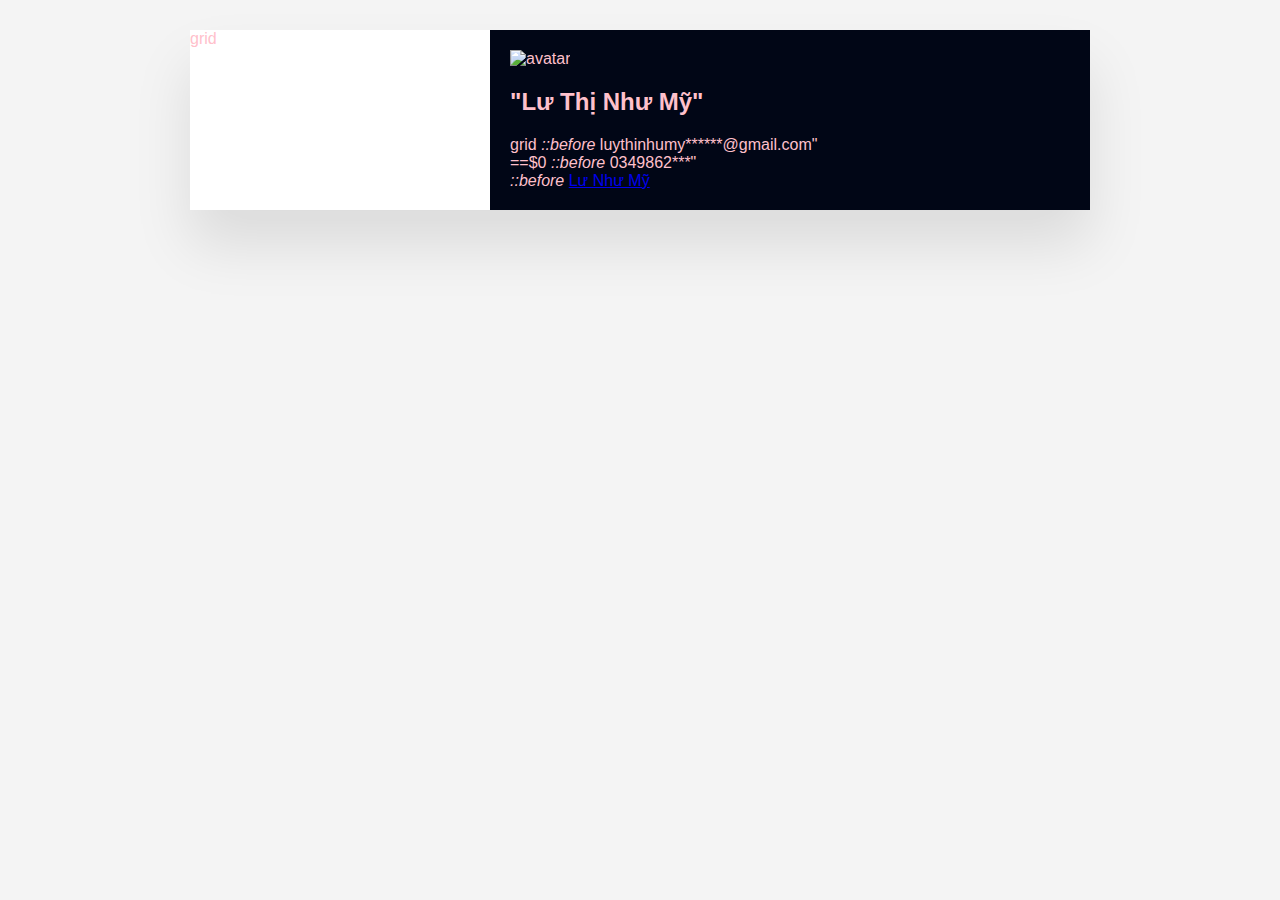
==== index.html @ cbc2c164 "Update index.html" ====
<!DOCTYPE html>
<html lang="en">
<head>
  <meta charset="UTF-8">
  <meta name="viewport" content="width=device-width, initial-scale=1.0">
  <style>
    body {
      font-family: 'Arial', sans-serif;
      background-color: #f4f4f4;
      color: pink;
      margin: 0;
      padding: 0;
      display: flex;
      justify-content: center;
    }
   .container {
    position: relative;
    width: 100%;
    background: #fff;
    max-width: 900px;
    min-height: 100px;
    margin: 30px;
    display: grid;
    grid-template-columns: 1fr 2fr;
    box-shadow: 0 35px 55px rgba(0,0,0,0.1);
    font-family: 'Gill Sans', 'Gill Sans MT', Calibri, 'Trebuchet MS', sans-serif;
    }
    .container .left {
    position: relative;
    background: #010616;
    padding: 20px;
    font-family: 'Gill Sans', 'Gill Sans MT', Calibri, 'Trebuchet MS', sans-serif;
}
.skill {
    font-size: 1em;
    font-weight: 90;
    color: rgb(204, 238, 236);
    text-align: left;
    font-family: 'Gill Sans', 'Gill Sans MT', Calibri, 'Trebuchet MS', sans-serif;
}
    .skill .skills .percent {
    position: relative;
    width: 100%;
    height: 2px;
    background: rgb(44, 41, 41);
    display: block;
    margin-top: 10px;
}
    }
    ul {
      list-style: none;
      padding: 0;
    }
    li {
      margin-bottom: 10px;
    }
    .education, .experience {
      margin-bottom: 30px;
    }
    .skills ul {
      display: flex;
      flex-direction: column;
    }
    .skills li {
      background-color: #3498db;
      color: #fff;
      border-radius: 15px;
      padding: 5px 10px;
      margin: 5px 0;
    }
  </style>
</head>
<body> 
  <div class="container"> grid
    <div class="left">
      <div class="profile">
        <div class="img">
          <img src="https://scr.vn/wp-content/uploads/2020/08/%E1%BA%A2nh-avt-%C4%91en-tr%E1%BA%AFng-d%E1%BB%85-th%C6%B0%C6%A1ng-1.jpg" alt="avatar">
        </div>
        <h2 style ="font-family: 'Gill Sans', 'Gill Sans MT', Calibri, 'Trebuchet MS', sans-serif;" >
          "Lư Thị Như Mỹ"
        </h2>
      </div>
      <div class="contact"> grid
        <span class="icon">
          <i class= "fa fa-lope" aria -hidden="true" >
        ::before
          </i>
        </span>
        <span class="text">luythinhumy******@gmail.com"</span>
          <br>
          <span class="icon"> ==$0
            <i class="fa fa-phone" aria-hidden="true"> 
              ::before
            </i>
            <span class="text">0349862***"</span>
            <br>
            <i class= " fa-brands fa-facebook-f" ariaaria- hindden="true"> 
              ::before
            </i>
          </span>
        <a href="https://www.facebook.com/nhumy.lu.75" target="_blank"
          style=" color:while" >Lư Như Mỹ </a> 
      </div>
    </div>
  </div>
</body>
</html>
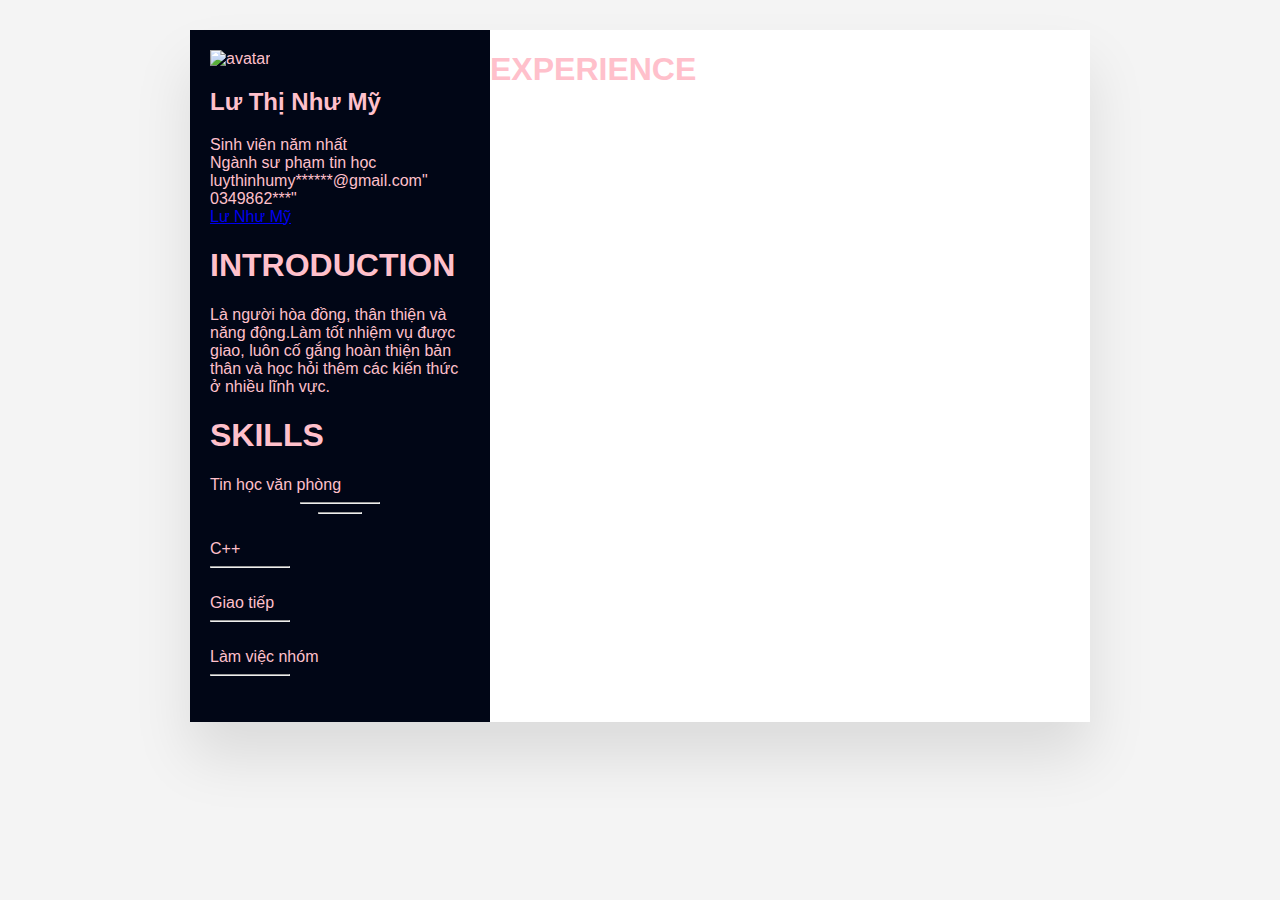
==== commit e2080b17: "Update index.html" ====
--- a/index.html
+++ b/index.html
@@ -71,38 +71,57 @@
   </style>
 </head>
 <body> 
-  <div class="container"> grid
+  <div class="container"> 
     <div class="left">
       <div class="profile">
         <div class="img">
-          <img src="https://scr.vn/wp-content/uploads/2020/08/%E1%BA%A2nh-avt-%C4%91en-tr%E1%BA%AFng-d%E1%BB%85-th%C6%B0%C6%A1ng-1.jpg" alt="avatar">
+          <img src="https://scr.vn/wp-content/uploads/2020/08/%E1%BA%A2nh-avt-%C4%91en-tr%E1%BA%AFng-d%E1%BB%85-th%C6%B0%C6%A1ng-1.jpg"
+           width="250px" height="250px"  alt="avatar">
         </div>
         <h2 style ="font-family: 'Gill Sans', 'Gill Sans MT', Calibri, 'Trebuchet MS', sans-serif;" >
-          "Lư Thị Như Mỹ"
+          Lư Thị Như Mỹ
         </h2>
+        <span> Sinh viên năm nhất </span>
+        <br>
+        <span> Ngành sư phạm tin học </span>
       </div>
-      <div class="contact"> grid
+      <div class="contact"> 
         <span class="icon">
           <i class= "fa fa-lope" aria -hidden="true" >
-        ::before
           </i>
         </span>
         <span class="text">luythinhumy******@gmail.com"</span>
           <br>
-          <span class="icon"> ==$0
+          <span class="icon"> 
             <i class="fa fa-phone" aria-hidden="true"> 
-              ::before
             </i>
             <span class="text">0349862***"</span>
             <br>
             <i class= " fa-brands fa-facebook-f" ariaaria- hindden="true"> 
-              ::before
             </i>
           </span>
         <a href="https://www.facebook.com/nhumy.lu.75" target="_blank"
-          style=" color:while" >Lư Như Mỹ </a> 
+          style="color:while" >Lư Như Mỹ </a> 
+        <H1> INTRODUCTION</H1>
+   <p> Là người hòa đồng, thân thiện và năng động.Làm tốt nhiệm vụ được giao, luôn cố gắng hoàn thiện bản thân và học hỏi thêm các kiến thức ở nhiều lĩnh vực.</p>
+        <H1> SKILLS </H1>
+        <span class="text"> Tin học văn phòng </span>
+        <hr width="30%" align=" left"/>
+        <hr width="16%" align =" left"/>
+        <br>
+        <span class="text"> C++</span>
+      <hr width =" 30%" align="left"/>
+        <br>
+           <span class="text">Giao tiếp</span>
+                  <hr width ="30%" align="left"/>
+        <br>
+        <span class="text"> Làm việc nhóm</span>
+       <hr width ="30%" align="left"/>
+        <br>
       </div>
     </div>
+    <div class="right">
+      <h1>EXPERIENCE</h1>
   </div>
 </body>
 </html>
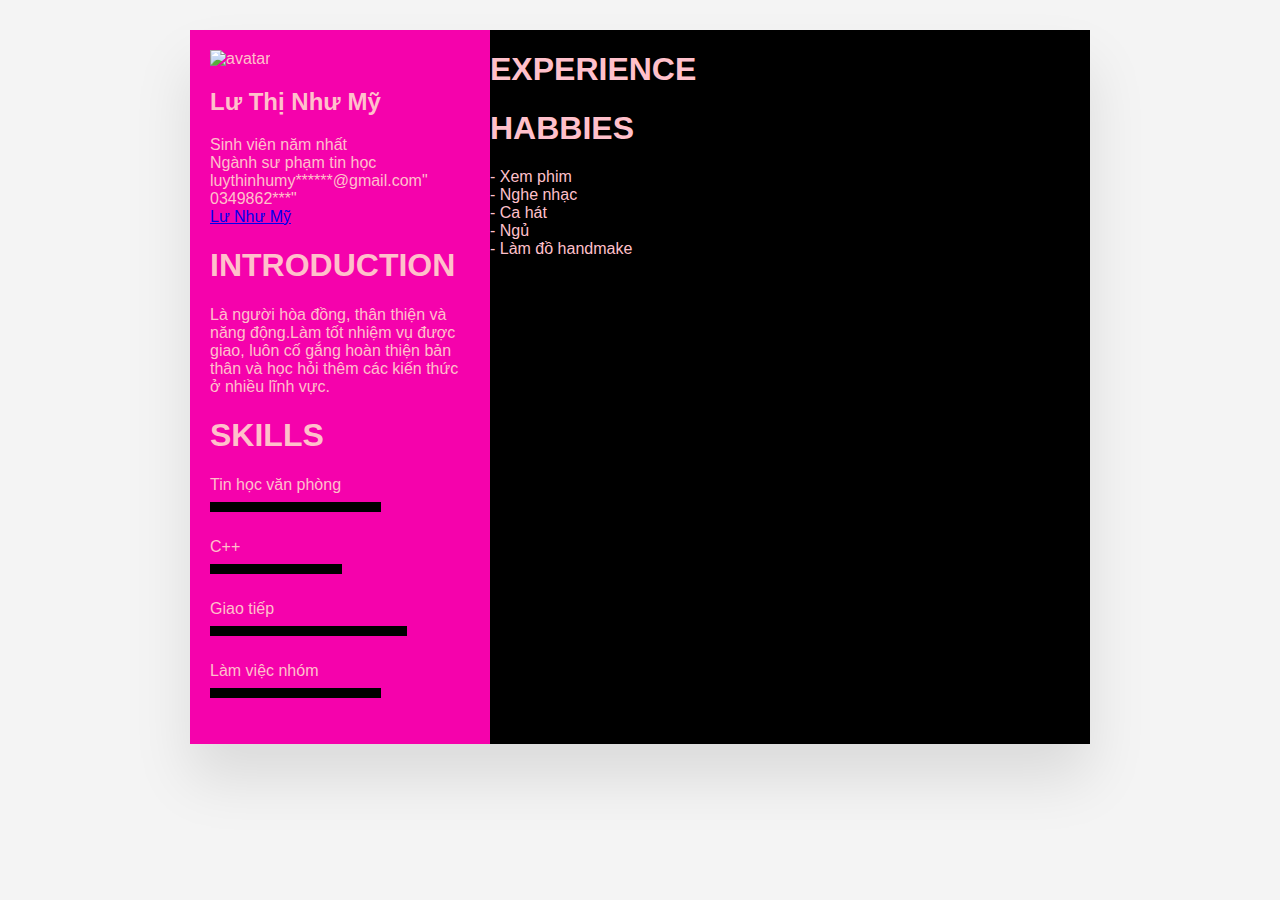
==== commit 71b1b4fa: "Update index.html" ====
--- a/index.html
+++ b/index.html
@@ -16,7 +16,7 @@
    .container {
     position: relative;
     width: 100%;
-    background: #fff;
+    background: black;
     max-width: 900px;
     min-height: 100px;
     margin: 30px;
@@ -27,14 +27,14 @@
     }
     .container .left {
     position: relative;
-    background: #010616;
+    background: rgb(245, 2, 172);
     padding: 20px;
     font-family: 'Gill Sans', 'Gill Sans MT', Calibri, 'Trebuchet MS', sans-serif;
 }
 .skill {
     font-size: 1em;
     font-weight: 90;
-    color: rgb(204, 238, 236);
+    color: rgb(204, 238, 236 );
     text-align: left;
     font-family: 'Gill Sans', 'Gill Sans MT', Calibri, 'Trebuchet MS', sans-serif;
 }
@@ -83,6 +83,7 @@
         </h2>
         <span> Sinh viên năm nhất </span>
         <br>
+        
         <span> Ngành sư phạm tin học </span>
       </div>
       <div class="contact"> 
@@ -106,22 +107,33 @@
    <p> Là người hòa đồng, thân thiện và năng động.Làm tốt nhiệm vụ được giao, luôn cố gắng hoàn thiện bản thân và học hỏi thêm các kiến thức ở nhiều lĩnh vực.</p>
         <H1> SKILLS </H1>
         <span class="text"> Tin học văn phòng </span>
-        <hr width="30%" align=" left"/>
-        <hr width="16%" align =" left"/>
+        <hr width="65%" align="left" size="10px" color="black"/>
+        
         <br>
         <span class="text"> C++</span>
-      <hr width =" 30%" align="left"/>
+      <hr width =" 50%" align="left" size="10px" color="black"/>
         <br>
            <span class="text">Giao tiếp</span>
-                  <hr width ="30%" align="left"/>
+      <hr width ="75%" align="left" size="10px" color="black"/>
         <br>
         <span class="text"> Làm việc nhóm</span>
-       <hr width ="30%" align="left"/>
+      <hr width ="65%" align="left" size="10px" color="black"/>
         <br>
       </div>
     </div>
     <div class="right">
-      <h1>EXPERIENCE</h1>
+      <h1> EXPERIENCE </h1>
+      <h1> HABBIES </h1>
+      <span> - Xem phim</span>
+      <br>
+      <span> - Nghe nhạc </span>
+      <br>
+      <span> - Ca hát</span>
+      <br>
+      <span> - Ngủ </span>
+      <br>
+      <span> - Làm đồ handmake</span>
+      <br>
   </div>
 </body>
 </html>
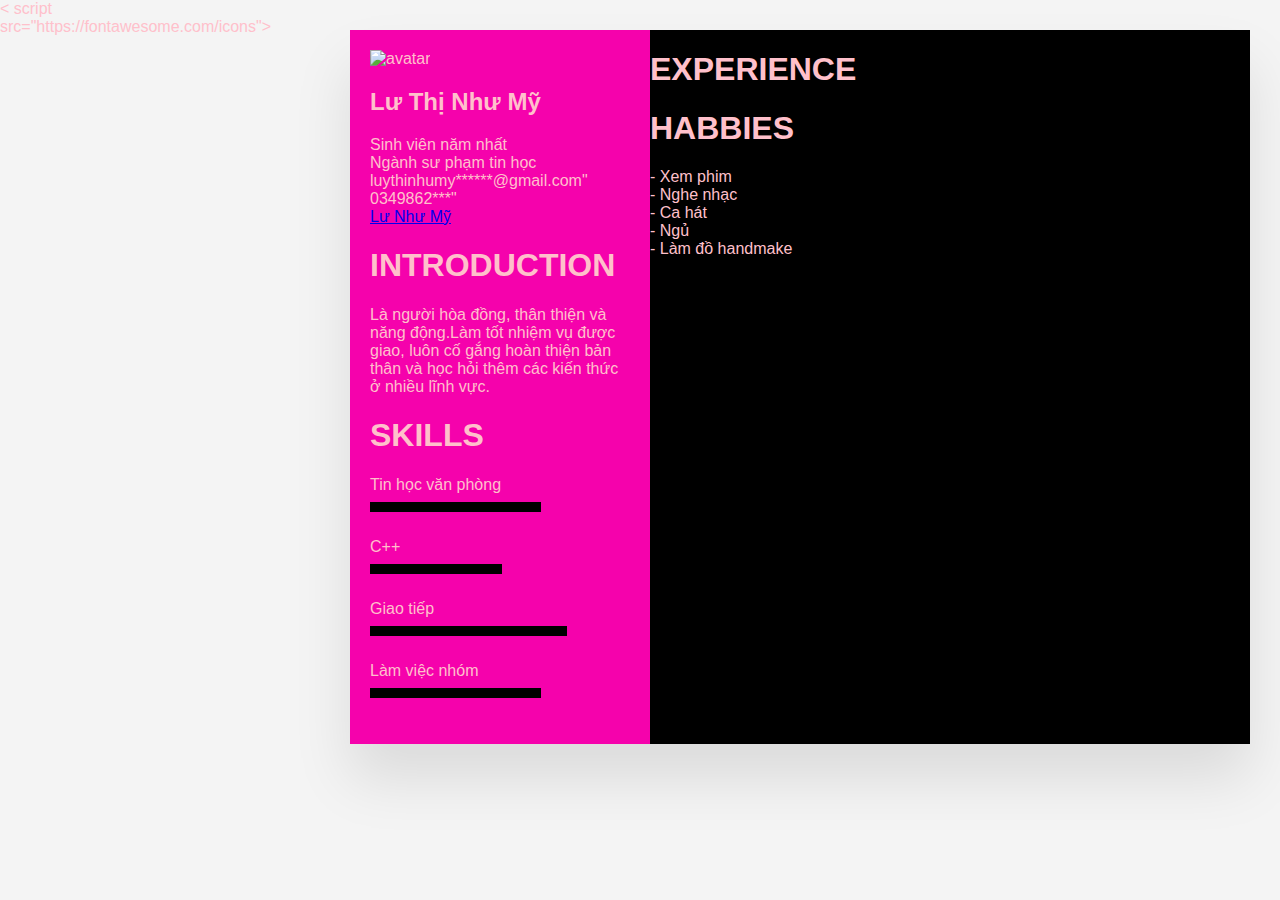
==== commit eb8a6af8: "Update index.html" ====
--- a/index.html
+++ b/index.html
@@ -3,6 +3,8 @@
 <head>
   <meta charset="UTF-8">
   <meta name="viewport" content="width=device-width, initial-scale=1.0">
+  < script 
+    src="https://fontawesome.com/icons"></script>
   <style>
     body {
       font-family: 'Arial', sans-serif;
@@ -76,7 +78,7 @@
       <div class="profile">
         <div class="img">
           <img src="https://scr.vn/wp-content/uploads/2020/08/%E1%BA%A2nh-avt-%C4%91en-tr%E1%BA%AFng-d%E1%BB%85-th%C6%B0%C6%A1ng-1.jpg"
-           width="250px" height="250px"  alt="avatar">
+           width="225px" height="225px"  alt="avatar">
         </div>
         <h2 style ="font-family: 'Gill Sans', 'Gill Sans MT', Calibri, 'Trebuchet MS', sans-serif;" >
           Lư Thị Như Mỹ
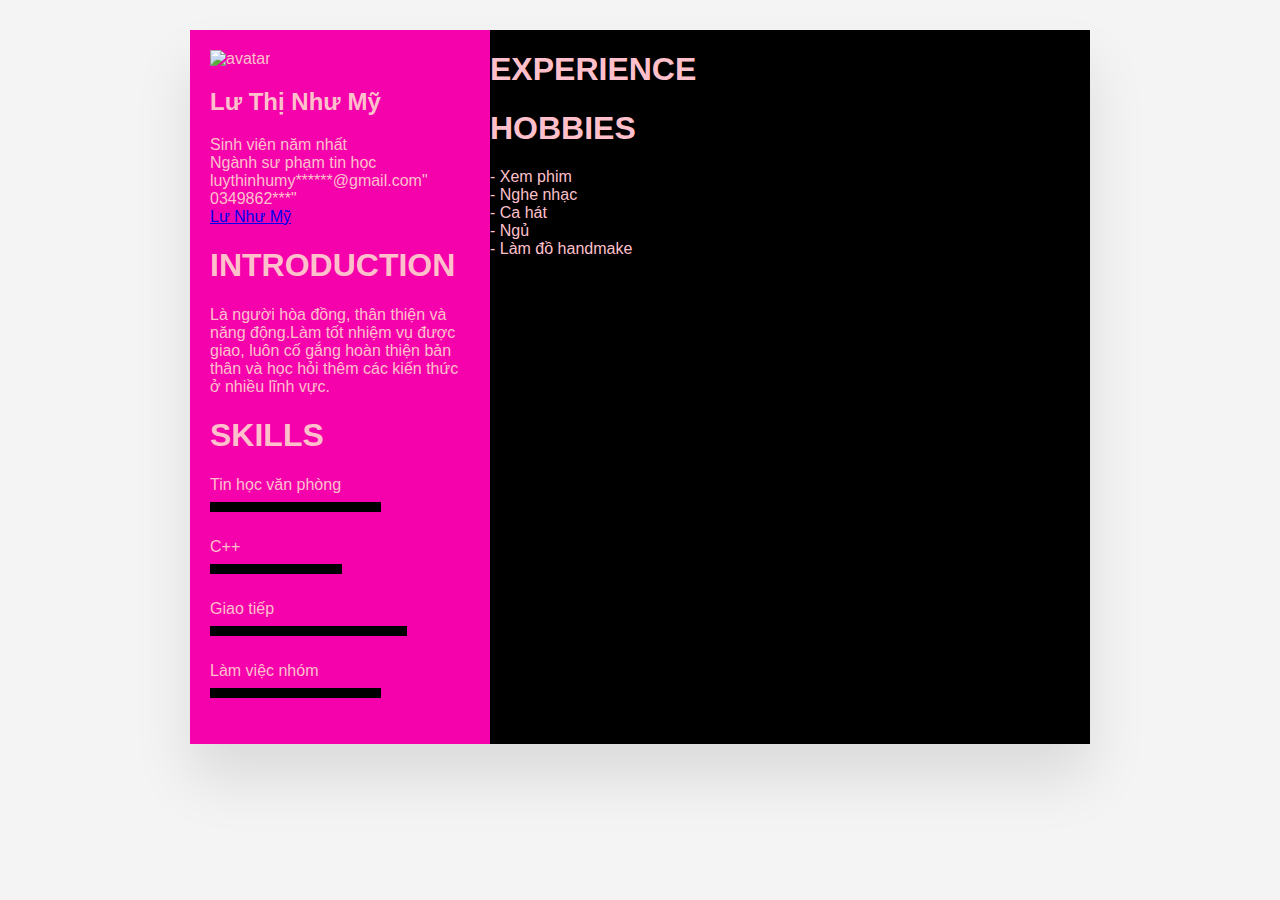
==== commit d184ae6a: "Update index.html" ====
--- a/index.html
+++ b/index.html
@@ -3,8 +3,6 @@
 <head>
   <meta charset="UTF-8">
   <meta name="viewport" content="width=device-width, initial-scale=1.0">
-  < script 
-    src="https://fontawesome.com/icons"></script>
   <style>
     body {
       font-family: 'Arial', sans-serif;
@@ -125,7 +123,7 @@
     </div>
     <div class="right">
       <h1> EXPERIENCE </h1>
-      <h1> HABBIES </h1>
+      <h1> HOBBIES </h1>
       <span> - Xem phim</span>
       <br>
       <span> - Nghe nhạc </span>
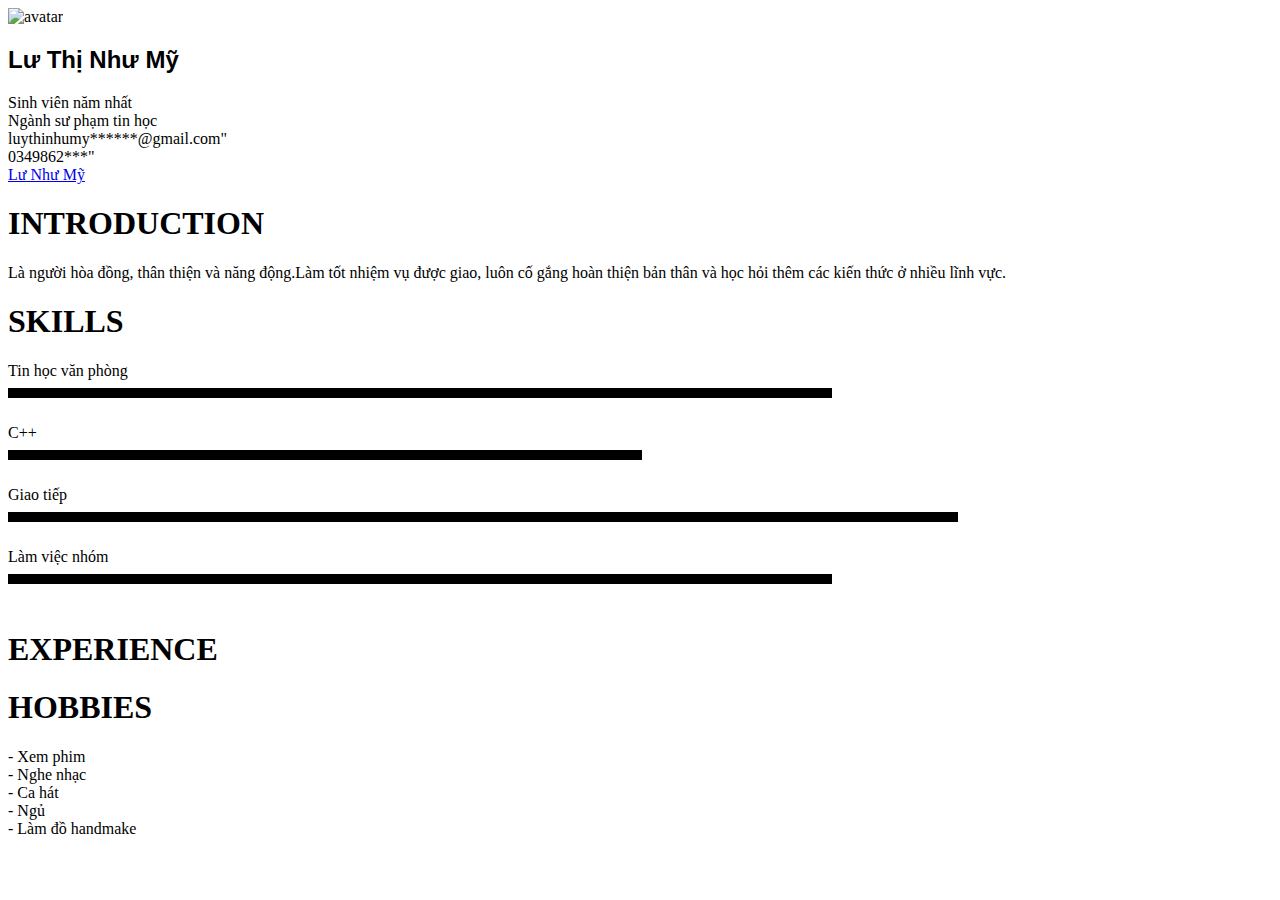
==== commit 04c7e2ae: "Update index.html" ====
--- a/index.html
+++ b/index.html
@@ -3,72 +3,7 @@
 <head>
   <meta charset="UTF-8">
   <meta name="viewport" content="width=device-width, initial-scale=1.0">
-  <style>
-    body {
-      font-family: 'Arial', sans-serif;
-      background-color: #f4f4f4;
-      color: pink;
-      margin: 0;
-      padding: 0;
-      display: flex;
-      justify-content: center;
-    }
-   .container {
-    position: relative;
-    width: 100%;
-    background: black;
-    max-width: 900px;
-    min-height: 100px;
-    margin: 30px;
-    display: grid;
-    grid-template-columns: 1fr 2fr;
-    box-shadow: 0 35px 55px rgba(0,0,0,0.1);
-    font-family: 'Gill Sans', 'Gill Sans MT', Calibri, 'Trebuchet MS', sans-serif;
-    }
-    .container .left {
-    position: relative;
-    background: rgb(245, 2, 172);
-    padding: 20px;
-    font-family: 'Gill Sans', 'Gill Sans MT', Calibri, 'Trebuchet MS', sans-serif;
-}
-.skill {
-    font-size: 1em;
-    font-weight: 90;
-    color: rgb(204, 238, 236 );
-    text-align: left;
-    font-family: 'Gill Sans', 'Gill Sans MT', Calibri, 'Trebuchet MS', sans-serif;
-}
-    .skill .skills .percent {
-    position: relative;
-    width: 100%;
-    height: 2px;
-    background: rgb(44, 41, 41);
-    display: block;
-    margin-top: 10px;
-}
-    }
-    ul {
-      list-style: none;
-      padding: 0;
-    }
-    li {
-      margin-bottom: 10px;
-    }
-    .education, .experience {
-      margin-bottom: 30px;
-    }
-    .skills ul {
-      display: flex;
-      flex-direction: column;
-    }
-    .skills li {
-      background-color: #3498db;
-      color: #fff;
-      border-radius: 15px;
-      padding: 5px 10px;
-      margin: 5px 0;
-    }
-  </style>
+ 
 </head>
 <body> 
   <div class="container"> 
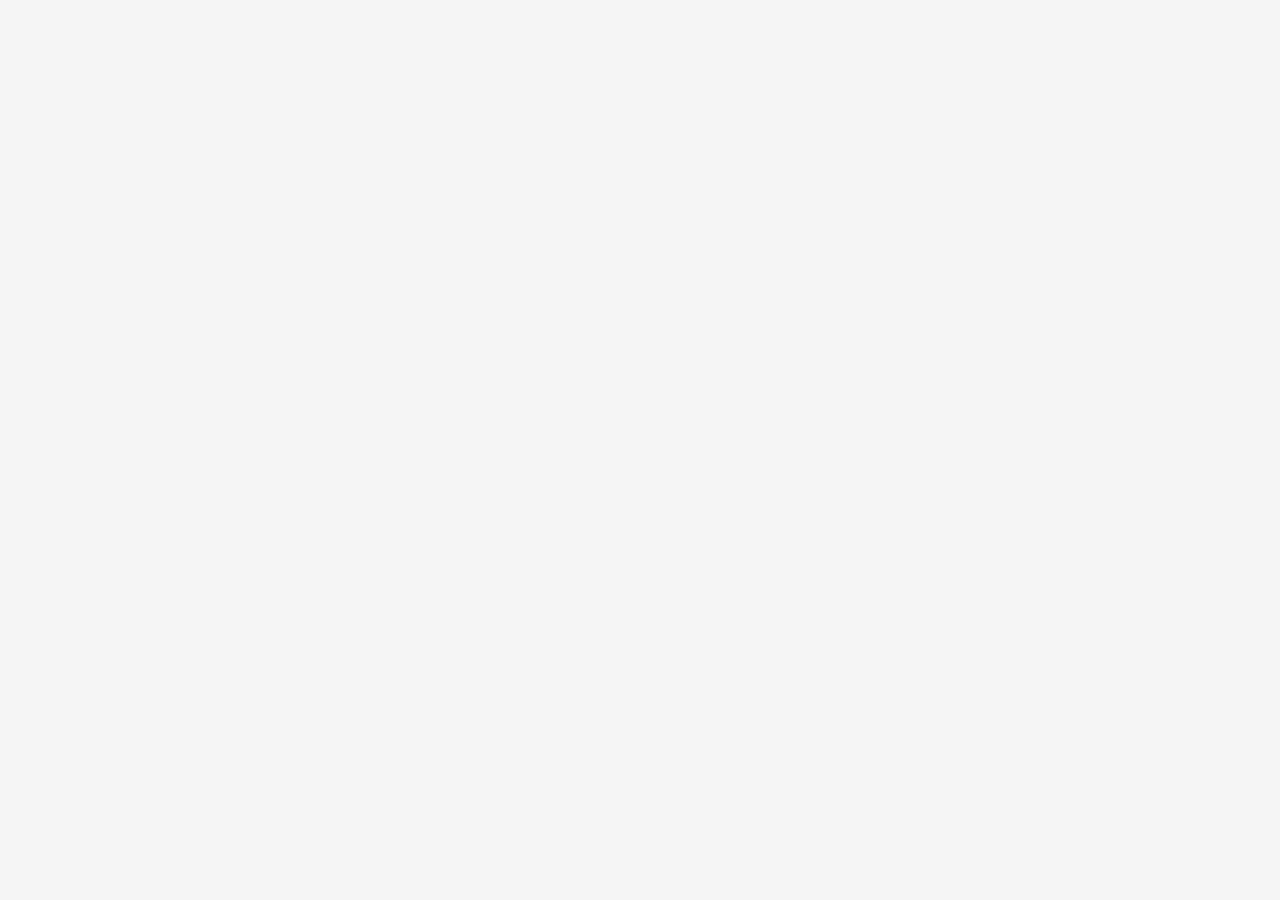
==== commit 044aeb13: "Update index.html" ====
--- a/index.html
+++ b/index.html
@@ -3,15 +3,36 @@
 <head>
   <meta charset="UTF-8">
   <meta name="viewport" content="width=device-width, initial-scale=1.0">
- 
-</head>
-<body> 
-  <div class="container"> 
-    <div class="left">
-      <div class="profile">
-        <div class="img">
-          <img src="https://scr.vn/wp-content/uploads/2020/08/%E1%BA%A2nh-avt-%C4%91en-tr%E1%BA%AFng-d%E1%BB%85-th%C6%B0%C6%A1ng-1.jpg"
-           width="225px" height="225px"  alt="avatar">
+ <style>
+    body {
+      font-family: 'Arial', sans-serif;
+      background-color: #f4f4f4;
+      color: pink;
+      margin: 0;
+      padding: 0;
+      display: flex;
+      justify-content: center;
+    }
+   .container {
+    position: relative;
+    width: 100%;
+    background: black;
+    max-width: 900px;
+    min-height: 100px;
+    margin: 30px;
+    display: grid;
+    grid-template-columns: 1fr 2fr;
+    box-shadow: 0 35px 55px rgba(0,0,0,0.1);
+    font-family: 'Gill Sans', 'Gill Sans MT', Calibri, 'Trebuchet MS', sans-serif;
+    }
+    .container .left {
+    position: relative;
+    background: rgb(245, 2, 172);
+    padding: 20px;
+    font-family: 'Gill Sans', 'Gill Sans MT', Calibri, 'Trebuchet MS', sans-serif;
+}
+.skill {
+    5"  alt="avatar">
         </div>
         <h2 style ="font-family: 'Gill Sans', 'Gill Sans MT', Calibri, 'Trebuchet MS', sans-serif;" >
           Lư Thị Như Mỹ
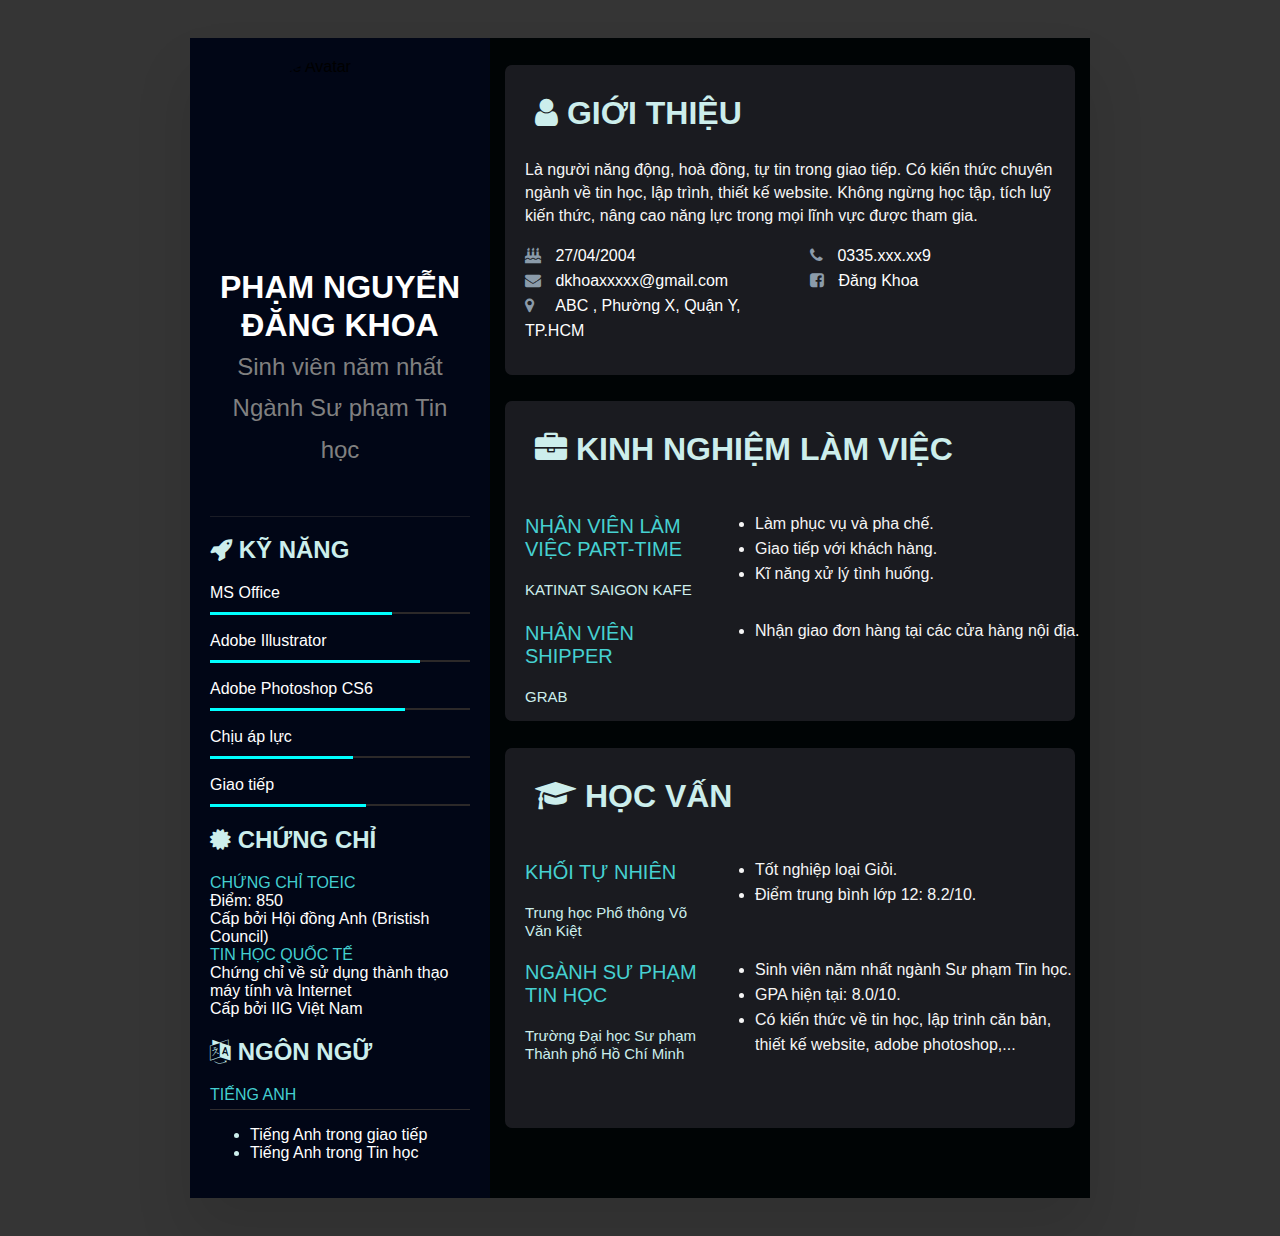
==== commit 1ef23fd8: "Update index.html" ====
--- a/index.html
+++ b/index.html
@@ -1,95 +1,169 @@
 <!DOCTYPE html>
 <html lang="en">
 <head>
-  <meta charset="UTF-8">
-  <meta name="viewport" content="width=device-width, initial-scale=1.0">
- <style>
-    body {
-      font-family: 'Arial', sans-serif;
-      background-color: #f4f4f4;
-      color: pink;
-      margin: 0;
-      padding: 0;
-      display: flex;
-      justify-content: center;
-    }
-   .container {
-    position: relative;
-    width: 100%;
-    background: black;
-    max-width: 900px;
-    min-height: 100px;
-    margin: 30px;
-    display: grid;
-    grid-template-columns: 1fr 2fr;
-    box-shadow: 0 35px 55px rgba(0,0,0,0.1);
-    font-family: 'Gill Sans', 'Gill Sans MT', Calibri, 'Trebuchet MS', sans-serif;
-    }
-    .container .left {
-    position: relative;
-    background: rgb(245, 2, 172);
-    padding: 20px;
-    font-family: 'Gill Sans', 'Gill Sans MT', Calibri, 'Trebuchet MS', sans-serif;
-}
-.skill {
-    5"  alt="avatar">
+    <link rel="icon" href="avt_2.png" type="x-icon">
+    <meta charset="UTF-8">
+    <meta http-equiv="X-UA-Compatible" content="IE=edge">
+    <meta name="viewport" content="width=device-width, initial-scale=1.0">
+    <link rel="stylesheet" href="style.css">
+    <link rel="stylesheet" href="https://cdnjs.cloudflare.com/ajax/libs/font-awesome/4.7.0/css/font-awesome.css" integrity="sha512-5A8nwdMOWrSz20fDsjczgUidUBR8liPYU+WymTZP1lmY9G6Oc7HlZv156XqnsgNUzTyMefFTcsFH/tnJE/+xBg==" crossorigin="anonymous" referrerpolicy="no-referrer" />
+    <title>My CV</title>
+</head>
+<body> 
+    <div class="container">
+        <div class="left">
+            <div class="profile">
+                <div class="img">
+                    <img src="avt_2.png" alt="Profile Avatar">
+                </div>
+                <h2 style="font-family:'Gill Sans', 'Gill Sans MT', Calibri, 'Trebuchet MS', sans-serif">Phạm Nguyễn Đăng Khoa<br>
+                    <span>Sinh viên năm nhất</span>
+                    <br>
+                    <span>Ngành Sư phạm Tin học</span>
+                </h2>
+            </div>
+            <div class="skill">
+                <h2><i class="fa fa-rocket" aria-hidden="true"></i> KỸ NĂNG</h2>
+                <div class="skills">
+                    <span class="text">MS Office</span>
+                    <span class="percent">
+                        <div style="width : 70%;"></div>
+                    </span>
+                    <br>
+                    <span class="text">Adobe Illustrator</span>
+                    <span class="percent">
+                        <div style="width : 80.75%;"></div>
+                    </span>
+                    <br>
+                    <span class="text">Adobe Photoshop CS6</span>
+                    <span class="percent">
+                        <div style="width : 75%;"></div>
+                    </span>
+                    <br>
+                    <span class="text">Chịu áp lực</span>
+                    <span class="percent">
+                        <div style="width : 55%;"></div>
+                    </span>
+                    <br>
+                    <span class="text">Giao tiếp</span>
+                    <span class="percent">
+                        <div style="width : 60%;"></div>
+                    </span>
+                </div>
+            </div>
+            <div class="certificate">
+                <h2><i class="fa fa-certificate" aria-hidden="true"></i> CHỨNG CHỈ</h2>
+                <div class="certificates">
+                    <span class="text1">CHỨNG CHỈ TOEIC</span>
+                    <br>
+                    <span class="text2">Điểm: 850</span>
+                    <br>
+                    <span class="text2">Cấp bởi Hội đồng Anh (Bristish Council)</span>
+                    <br>
+                    <span class="text1">TIN HỌC QUỐC TẾ</span>
+                    <br>
+                    <span class="text2">Chứng chỉ về sử dụng thành thạo máy tính và Internet</span>
+                    <br>
+                    <span class="text2">Cấp bởi IIG Việt Nam</span>
+                </div>
+            </div>
+            <div class="lang">
+                <h2><i class="fa fa-language" aria-hidden="true"></i> NGÔN NGỮ</h2>
+                <div class="langs">
+                    <span class="text1">TIẾNG ANH</span>
+                    <span class="percent">
+                        <div style="width:100%"></div>
+                    </span>
+                    <ul>
+                        <li><span class="text2">Tiếng Anh trong giao tiếp</span></li>
+                        <li><span class="text2">Tiếng Anh trong Tin học</span></li>
+                    </ul>
+                </div>
+            </div>
         </div>
-        <h2 style ="font-family: 'Gill Sans', 'Gill Sans MT', Calibri, 'Trebuchet MS', sans-serif;" >
-          Lư Thị Như Mỹ
-        </h2>
-        <span> Sinh viên năm nhất </span>
-        <br>
-        
-        <span> Ngành sư phạm tin học </span>
-      </div>
-      <div class="contact"> 
-        <span class="icon">
-          <i class= "fa fa-lope" aria -hidden="true" >
-          </i>
-        </span>
-        <span class="text">luythinhumy******@gmail.com"</span>
-          <br>
-          <span class="icon"> 
-            <i class="fa fa-phone" aria-hidden="true"> 
-            </i>
-            <span class="text">0349862***"</span>
-            <br>
-            <i class= " fa-brands fa-facebook-f" ariaaria- hindden="true"> 
-            </i>
-          </span>
-        <a href="https://www.facebook.com/nhumy.lu.75" target="_blank"
-          style="color:while" >Lư Như Mỹ </a> 
-        <H1> INTRODUCTION</H1>
-   <p> Là người hòa đồng, thân thiện và năng động.Làm tốt nhiệm vụ được giao, luôn cố gắng hoàn thiện bản thân và học hỏi thêm các kiến thức ở nhiều lĩnh vực.</p>
-        <H1> SKILLS </H1>
-        <span class="text"> Tin học văn phòng </span>
-        <hr width="65%" align="left" size="10px" color="black"/>
-        
-        <br>
-        <span class="text"> C++</span>
-      <hr width =" 50%" align="left" size="10px" color="black"/>
-        <br>
-           <span class="text">Giao tiếp</span>
-      <hr width ="75%" align="left" size="10px" color="black"/>
-        <br>
-        <span class="text"> Làm việc nhóm</span>
-      <hr width ="65%" align="left" size="10px" color="black"/>
-        <br>
-      </div>
+        <div class="right">
+            <div class="info">
+                <h2><i class="fa fa-user" aria-hidden="true"></i> GIỚI THIỆU</h2>
+                <p>Là người năng động, hoà đồng, tự tin trong giao
+                    tiếp. Có kiến thức chuyên ngành về tin học, lập trình, thiết kế website.
+                    Không ngừng học tập, tích luỹ kiến thức, nâng cao năng lực trong mọi lĩnh
+                    vực được tham gia.</p>
+                <div class="contact">
+                    <div class="contact1">
+                        <span class="icon"><i class="fa fa-birthday-cake" aria-hidden="true"></i></span>
+                        <span class="text">27/04/2004</span>
+                        <br>
+                        <span class="icon"><i class="fa fa-envelope" aria-hidden="true"></i></span>
+                        <span class="text">dkhoaxxxxx@gmail.com</span>
+                        <br>
+                        <span class="icon1"><i class="fa fa-map-marker" aria-hidden="true"></i></span>
+                        <span class="text">ABC , Phường X, Quận Y, TP.HCM</span>
+                    </div>
+                    <div class="contact2">
+                        <span class="icon"><i class="fa fa-phone" aria-hidden="true"></i></span>
+                        <span class="text">0335.xxx.xx9</span>
+                        <br>
+                        <span class="icon"><i class="fa fa-facebook-square" aria-hidden="true"></i></span>
+                        <a href="https://www.facebook.com/dagkhore.274/" target="_blank" style="color:white">Đăng Khoa</a>
+                    </div>                   
+                </div>
+            </div>
+            <div class="exp">
+                <h2><i class="fa fa-briefcase" aria-hidden="true"></i> KINH NGHIỆM LÀM VIỆC</h2>
+                <div class="exp1">
+                    <div class="job1">
+                        <p>NHÂN VIÊN LÀM VIỆC PART-TIME</p>
+                        <span>KATINAT SAIGON KAFE</span>
+                    </div>
+                    <div class="text1">
+                        <ul style="color:whitesmoke">
+                            <li>Làm phục vụ và pha chế.</li>
+                            <li>Giao tiếp với khách hàng.</li>
+                            <li>Kĩ năng xử lý tình huống.</li>
+                        </ul>
+                    </div>
+                </div>
+                <div class="exp2">
+                    <div class="job2">
+                        <p>NHÂN VIÊN SHIPPER</p>
+                        <span>GRAB</span>
+                    </div>
+                    <div class="text2">
+                        <ul style="color:whitesmoke">
+                            <li>Nhận giao đơn hàng tại các cửa hàng nội địa.</li>
+                        </ul>
+                    </div>
+                </div>
+            </div>
+            <div class="study">
+                <h2><i class="fa fa-graduation-cap" aria-hidden="true"></i> HỌC VẤN</h2>
+                <div class="highschool">
+                    <div class="hs">
+                        <p>KHỐI TỰ NHIÊN</p>
+                        <span>Trung học Phổ thông Võ Văn Kiệt</span>
+                    </div>
+                    <div class="text1">
+                        <ul style="color:whitesmoke">
+                            <li>Tốt nghiệp loại Giỏi.</li>
+                            <li>Điểm trung bình lớp 12: 8.2/10.</li>
+                        </ul>
+                    </div>
+                </div>
+                <div class="university">
+                    <div class="u">
+                        <p>NGÀNH SƯ PHẠM TIN HỌC</p>
+                        <span>Trường Đại học Sư phạm Thành phố Hồ Chí Minh</span>
+                    </div>
+                    <div class="text2">
+                        <ul style="color:whitesmoke">
+                            <li>Sinh viên năm nhất ngành Sư phạm Tin học.</li>
+                            <li>GPA hiện tại: 8.0/10.</li>
+                            <li>Có kiến thức về tin học, lập trình căn bản, thiết kế website, adobe photoshop,...</li>
+                        </ul>
+                    </div>
+                </div>
+            </div>
+        </div>
     </div>
-    <div class="right">
-      <h1> EXPERIENCE </h1>
-      <h1> HOBBIES </h1>
-      <span> - Xem phim</span>
-      <br>
-      <span> - Nghe nhạc </span>
-      <br>
-      <span> - Ca hát</span>
-      <br>
-      <span> - Ngủ </span>
-      <br>
-      <span> - Làm đồ handmake</span>
-      <br>
-  </div>
 </body>
 </html>
--- a/style.css
+++ b/style.css
@@ -0,0 +1,343 @@
+body{
+    background: rgba(0, 0, 0, 0.792);
+    display:flex;
+    justify-content:center;
+    align-items:center ;
+    min-height: 100vh;
+}
+.container {
+    position: relative;
+    width: 100%;
+    background: #fff;
+    max-width: 900px;
+    min-height: 100px;
+    margin: 30px;
+    display: grid;
+    grid-template-columns: 1fr 2fr;
+    box-shadow: 0 35px 55px rgba(0,0,0,0.1);
+    font-family:'Gill Sans', 'Gill Sans MT', Calibri, 'Trebuchet MS', sans-serif;
+}
+.container .left {
+    position: relative;
+    background:#010616  ;
+    padding: 20px;
+    font-family:'Gill Sans', 'Gill Sans MT', Calibri, 'Trebuchet MS', sans-serif;
+}
+.profile {
+    position: relative;
+    display: flex;
+    flex-direction: column;
+    align-items: center;
+    padding-bottom: 20px;
+    border-bottom: 1px solid rgba(41, 40, 48, 0.645);
+    font-family:'Gill Sans', 'Gill Sans MT', Calibri, 'Trebuchet MS', sans-serif;
+}
+.profile .img {
+    position: relative;
+    width: 200px;
+    height: 200px;
+    border-radius: 50%;
+    overflow: hidden;
+}
+.profile .img img {
+    position: relative;
+    top: 0;
+    left: 0;
+    width: 100%;
+    height: 100%;
+    object-fit: cover;
+}
+.profile h2 {
+    color: #fff;
+    font-size: 2em;
+    margin-top: 10px;
+    text-transform: uppercase;
+    text-align: center;
+    font-weight: 600;
+    line-height: 1.2em ;
+    font-family:'Gill Sans', 'Gill Sans MT', Calibri, 'Trebuchet MS', sans-serif;
+}
+.profile h2 span {
+    font-size: 0.75em;
+    font-weight:300 ;
+    color: grey;
+    text-transform: none;
+}
+.skill {
+    font-size: 1em;
+    font-weight: 90;
+    color: rgb(204, 238, 236);
+    text-align: left;
+    font-family:'Gill Sans', 'Gill Sans MT', Calibri, 'Trebuchet MS', sans-serif;
+}
+.skill .skills .text {
+    font-size: 1em;
+    font-weight:300;
+    color: #fff;
+    text-transform: none;
+    text-align: left;
+}
+.skill .skills .percent {
+    position: relative;
+    width: 100%;
+    height: 2px;
+    background:rgb(44, 41, 41);
+    display: block;
+    margin-top: 10px;
+}
+.skill .skills .percent div {
+    position: absolute;
+    top: 0;
+    left: 0;
+    height: 150%;
+    background: cyan;
+}
+.certificate {
+    font-size: 1em;
+    font-weight: 90;
+    color: rgb(204, 238, 236);
+    text-align: left;
+    font-family:'Gill Sans', 'Gill Sans MT', Calibri, 'Trebuchet MS', sans-serif;
+}
+.certificate .certificates .text1 {
+    font-size: 1em;
+    font-weight:300;
+    color: rgba(75, 228, 228, 0.907);
+    text-transform: none;
+    text-align: left;
+}
+.certificate .certificates .text2 {
+    font-size: 1em;
+    font-weight:300;
+    color: white;
+    text-transform: none;
+    text-align: left;
+}
+.lang {
+    font-size: 1em;
+    font-weight: 90;
+    color: rgb(204, 238, 236);
+    text-align: left;
+    font-family:'Gill Sans', 'Gill Sans MT', Calibri, 'Trebuchet MS', sans-serif;
+}
+.lang .langs .text1 {
+    font-size: 1em;
+    font-weight:300;
+    color: rgba(75, 228, 228, 0.907);
+    text-transform: none;
+    text-align: center;
+}
+.lang .langs .percent div {
+    position: relative;
+    width: 100%;
+    height: 1px;
+    background:rgba(54, 50, 50, 0.891);
+    display: block;
+    margin-top: 5px;
+    margin-bottom: 5px;
+}
+.lang .langs .text2 {
+    font-size: 1em;
+    font-weight:300;
+    color: white;
+    text-transform: none;
+    text-align: center;
+}
+.container .right {
+    position: relative;
+    background:hsl(192, 100%, 1%) ;
+    padding-top: 0px;
+    padding-left: 15px;
+    padding-right: 15px;
+}
+.container .right .info {
+    font-size: 1em;
+    background: rgba(41, 40, 48, 0.645);
+    color: white;
+    text-align: left;
+    border-radius: 7px;
+    min-height:310px;
+    font-family:'Gill Sans', 'Gill Sans MT', Calibri, 'Trebuchet MS', sans-serif;
+}
+.container .right .info h2 {
+    font-size: 2em;
+    font-weight:600;
+    color: rgb(204, 238, 236);
+    text-align:left;
+    padding-left: 30px;
+    padding-top: 30px;
+}
+.container .right .info p {
+    font-size: 1em;
+    color: whitesmoke;
+    text-align:left;
+    line-height: 23px;
+    padding-left: 20px;
+    padding-right: 10px;
+    font-family:'Segoe UI', Tahoma, Geneva, Verdana, sans-serif;
+}
+.container .right .info .contact {
+    position: relative;
+    width: 100%;
+    max-width: 900px;
+    min-height: 100px;
+    margin-top: 10px;
+    margin-left: 20px;
+    margin-right: 20px;
+    display: grid;
+    grid-template-columns: 2fr 2fr;
+    font-family:'Gill Sans', 'Gill Sans MT', Calibri, 'Trebuchet MS', sans-serif;
+}
+.container .right .info .contact .contact1 {
+    line-height: 25px;
+    margin-right: 20px;
+}
+.container .right .info .contact .contact2 {
+    margin-left: 0px;
+    line-height: 25px;
+}
+.container .right .info .contact .icon {
+    margin-right: 10px;
+    color: rgb(139, 155, 170);
+}
+.container .right .info .contact .icon1 {
+    margin-right: 17.75px;
+    color: rgb(139, 155, 170);
+}
+.container .right .exp {
+    font-size: 1em;
+    background: rgba(41, 40, 48, 0.645);
+    color: white;
+    text-align: left;
+    border-radius: 7px;
+    min-height:320px;
+    font-family:'Gill Sans', 'Gill Sans MT', Calibri, 'Trebuchet MS', sans-serif;
+}
+.container .right .exp h2 {
+    font-size: 2em;
+    font-weight:600;
+    color: rgb(204, 238, 236);
+    text-align:left;
+    padding-left: 30px;
+    padding-top: 30px;
+}
+.container .right .exp .exp1 {
+    position: relative;
+    width: 100%;
+    max-width: 900px;
+    min-height: 100px;
+    margin-left: 20px;
+    margin-right: 20px;
+    display: grid;
+    grid-template-columns: 1fr 2fr;
+    font-family:'Gill Sans', 'Gill Sans MT', Calibri, 'Trebuchet MS', sans-serif;
+}
+.container .right .exp .exp2 {
+    position: relative;
+    width: 100%;
+    max-width: 900px;
+    min-height: 100px;
+    margin-left: 20px;
+    margin-right: 20px;
+    display: grid;
+    grid-template-columns: 1fr 2fr;
+    font-family:'Gill Sans', 'Gill Sans MT', Calibri, 'Trebuchet MS', sans-serif;
+}
+.container .right .exp .exp1 .job1 p {
+    font-family:Arial, Helvetica, sans-serif;
+    font-size: 20px;
+    color: rgba(75, 228, 228, 0.907);
+}
+.container .right .exp .exp1 .job1 span {
+    font-family:Arial, Helvetica, sans-serif;
+    font-size: 15px;
+    color: rgb(204, 238, 236);
+}
+.container .right .exp .exp1 .text1 {
+    margin-left: 0px;
+    line-height: 25px;
+}
+.container .right .exp .exp2 .job2 p {
+    font-family:Arial, Helvetica, sans-serif;
+    font-size: 20px;
+    color: rgba(75, 228, 228, 0.907);
+}
+.container .right .exp .exp2 .job2 span {
+    font-family:Arial, Helvetica, sans-serif;
+    font-size: 15px;
+    color: rgb(204, 238, 236);
+}
+.container .right .exp .exp2 .text2 {
+    margin-right: 15px;
+    line-height: 25px;
+}
+.container .right .study {
+    font-size: 1em;
+    background: rgba(41, 40, 48, 0.645);
+    color: white;
+    text-align: left;
+    border-radius: 7px;
+    min-height:380px;
+    font-family:'Gill Sans', 'Gill Sans MT', Calibri, 'Trebuchet MS', sans-serif;
+}
+.container .right .study h2 {
+    font-size: 2em;
+    font-weight:600;
+    color: rgb(204, 238, 236);
+    text-align:left;
+    padding-left: 30px;
+    padding-top: 30px;
+}
+.container .right .study .highschool {
+    position: relative;
+    width: 100%;
+    max-width: 900px;
+    min-height: 100px;
+    margin-left: 20px;
+    margin-right: 20px;
+    display: grid;
+    grid-template-columns: 1fr 2fr;
+    font-family:'Gill Sans', 'Gill Sans MT', Calibri, 'Trebuchet MS', sans-serif;
+}
+.container .right .study .university {
+    position: relative;
+    width: 100%;
+    max-width: 900px;
+    min-height: 100px;
+    margin-left: 20px;
+    margin-right: 20px;
+    display: grid;
+    grid-template-columns: 1fr 2fr;
+    font-family:'Gill Sans', 'Gill Sans MT', Calibri, 'Trebuchet MS', sans-serif;
+}
+.container .right .study .hs p {
+    font-family:Arial, Helvetica, sans-serif;
+    font-size: 20px;
+    color: rgba(75, 228, 228, 0.907);
+}
+.container .right .study .hs span {
+    font-family:Arial, Helvetica, sans-serif;
+    font-size: 15px;
+    color: rgb(204, 238, 236);
+}
+.container .right .study .text1 {
+    margin-right: 20px;
+    line-height: 25px;
+}
+.container .right .study .u p {
+    font-family:Arial, Helvetica, sans-serif;
+    font-size: 20px;
+    color: rgba(75, 228, 228, 0.907);
+}
+.container .right .study .u span {
+    font-family:Arial, Helvetica, sans-serif;
+    font-size: 15px;
+    color: rgb(204, 238, 236);
+}
+.container .right .study .text2 {
+    margin-right: 20px;
+    line-height: 25px;
+}
+.container .right .info .contact .contact2 a {
+    text-decoration:none;
+}
